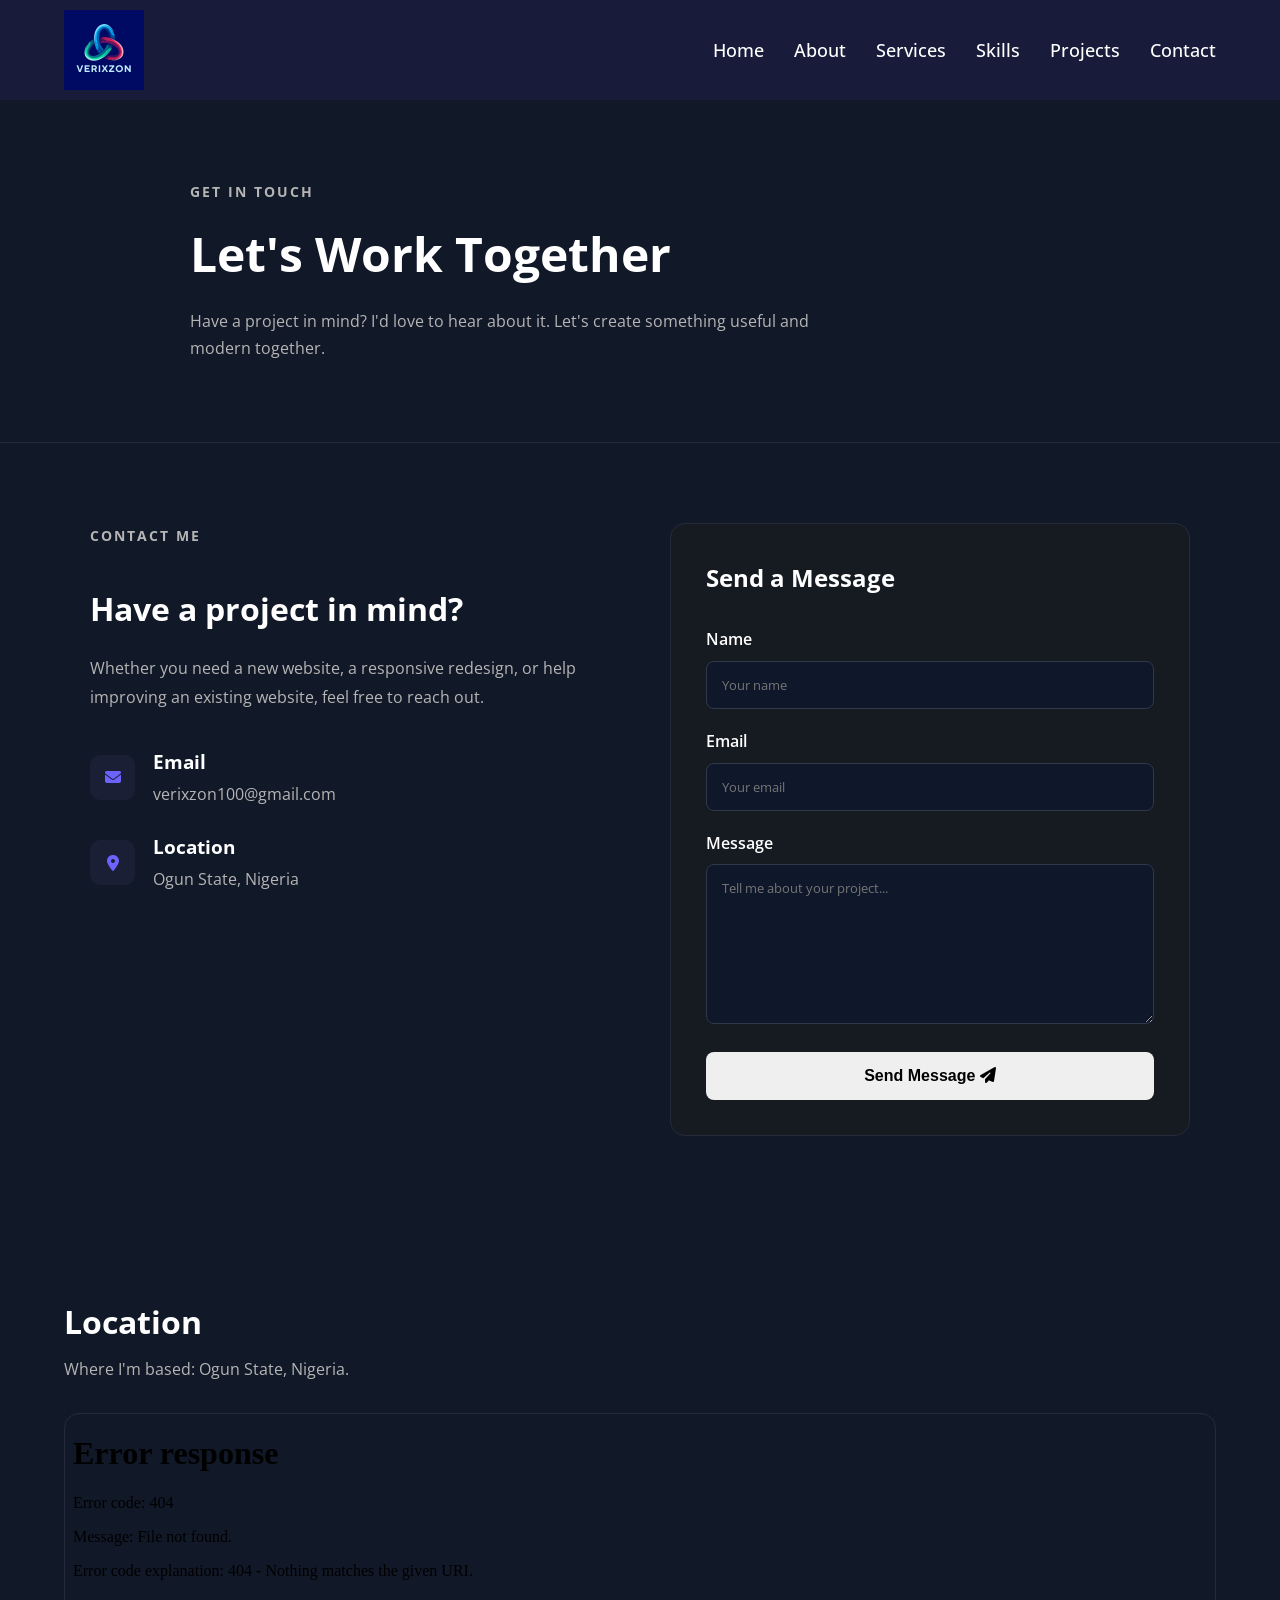
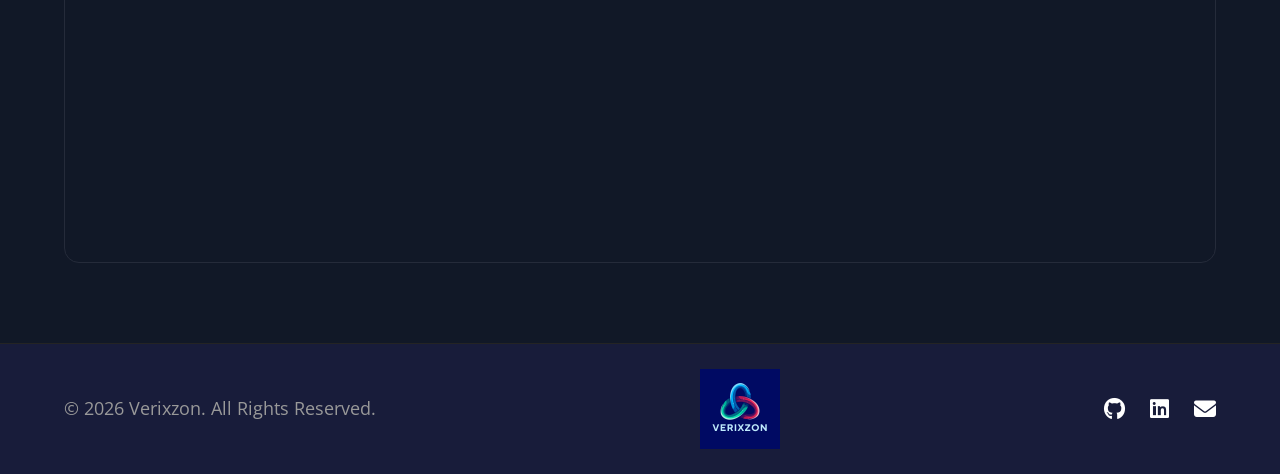
==== contact.html @ d5fb081e "initial commit" ====
<!DOCTYPE html>
<html lang="en">
<head>
    <meta charset="UTF-8">
    <meta name="viewport" content="width=device-width, initial-scale=1.0" >
    <link rel="preconnect" href="https://fonts.googleapis.com">
<link rel="preconnect" href="https://fonts.gstatic.com" crossorigin>
<link href="https://fonts.googleapis.com/css2?family=Open+Sans:ital,wght@0,300..800;1,300..800&display=swap" rel="stylesheet">
   <link rel="stylesheet" href="https://cdnjs.cloudflare.com/ajax/libs/font-awesome/6.5.2/css/all.min.css">
    <link rel="stylesheet" href="./css/style.css">
    <link rel="icon" href="images/logo.verixzon.jpeg">
    <title>My Portfolio Website</title>
</head>
<body>

    <!-- Navigation -->
    <nav class="navbar">
        <div class="container">

            <img src="images/logo.verixzon.jpeg" alt="Verixzon">

            <div class="main-menu-items">
                <ul class="main-menu-list">
                    <li><a href="index.html">Home</a></li>
                    <li><a href="index.html#about">About</a></li>
                    <li><a href="index.html#services">Services</a></li>
                    <li><a href="index.html#skills">Skills</a></li>
                    <li><a href="index.html#projects">Projects</a></li>
                    <li><a href="contact.html">Contact</a></li>
                </ul>
            </div>

        </div>
    </nav>


    <!-- Contact Header -->
    <header class="inner-header">
        <div class="container-sm">
            <p class="contact-label">GET IN TOUCH</p>
            <h1>Let's Work Together</h1>
            <p>
                Have a project in mind? I'd love to hear about it.
                Let's create something useful and modern together.
            </p>
        </div>
    </header>


    <!-- Contact Section -->
    <section class="contact-section">

        <div class="container contact-container">

            <!-- Contact Information -->
            <div class="contact-info">

                <p class="section-label">CONTACT ME</p>

                <h2>Have a project in mind?</h2>

                <p>
                    Whether you need a new website, a responsive redesign,
                    or help improving an existing website, feel free to
                    reach out.
                </p>

                <div class="contact-details">

                    <div class="contact-detail">
                        <i class="fa-solid fa-envelope"></i>

                        <div>
                            <h3>Email</h3>
                            <a href="mailto:verixzon100@gmail.com">
                                verixzon100@gmail.com
                            </a>
                        </div>
                    </div>


                    <div class="contact-detail">
                        <i class="fa-solid fa-location-dot"></i>

                        <div>
                            <h3>Location</h3>
                            <p>Ogun State, Nigeria</p>
                        </div>
                    </div>

                </div>

            </div>


            <!-- Contact Form -->
            <div class="contact-form">

                <h2>Send a Message</h2>

                <form action="https://formspree.io/f/mykrwrya" method="POST">

                    <div class="form-group">
                        <label for="name">Name</label>
                        <input
                            type="text"
                            id="name"
                            name="name"
                            placeholder="Your name"
                            required
                        >
                    </div>


                    <div class="form-group">
                        <label for="email">Email</label>
                        <input
                            type="email"
                            id="email"
                            name="email"
                            placeholder="Your email"
                            required
                        >
                    </div>


                    <div class="form-group">
                        <label for="message">Message</label>
                        <textarea
                            id="message"
                            name="message"
                            placeholder="Tell me about your project..."
                            required
                        ></textarea>
                    </div>


                    <button type="submit" class="btn">
                        Send Message
                        <i class="fa-solid fa-paper-plane"></i>
                    </button>

                </form>

            </div>

        </div>

    </section>


    <!-- Location -->
<section class="location section">
    <div class="container">

        <div class="location-heading">
            <h2>Location</h2>
            <p>Where I'm based: Ogun State, Nigeria.</p>
        </div>

        <div class="map">
            <iframe
                src="YOUR_GOOGLE_MAPS_EMBED_LINK"
                allowfullscreen=""
                loading="lazy"
                referrerpolicy="strict-origin-when-cross-origin">
            </iframe>
        </div>

    </div>
</section>


    <!-- Footer -->
    <footer class="footer">

        <div class="container footer-container">

            <p>
                © 2026 Verixzon. All Rights Reserved.
            </p>

            <div class="footer-logo">
                <img
                    src="images/logo.verixzon.jpeg"
                    alt="Verixzon Logo">
            </div>

            <div class="footer-icons">

                <a
                    href="YOUR_GITHUB_LINK"
                    title="Verixzon GitHub">
                    <i class="fa-brands fa-github"></i>
                </a>

                <a
                    href="YOUR_LINKEDIN_LINK"
                    title="Verixzon LinkedIn">
                    <i class="fa-brands fa-linkedin"></i>
                </a>

                <a
                    href="mailto:verixzon100@gmail.com"
                    title="Send an email">
                    <i class="fa-solid fa-envelope"></i>
                </a>

            </div>

        </div>

    </footer>

</body>
</footer>
</body>
</html>
---- css/style.css ----
/* =========================
   GLOBAL STYLES
========================= */

*{
    margin:0;
    padding:0;
    box-sizing:border-box;
}

html,
body{
    font-family:'Open Sans', sans-serif;
    scroll-behavior:smooth;
    line-height:1.6;
    background:#111827;
    color:white;
}


img{
    max-width:100%;
    display:block;
}


a{
    text-decoration:none;
    color:inherit;
}



/* =========================
   CONTAINER
========================= */

.container{
    width:90%;
    max-width:1200px;
    margin:auto;
}



/* =========================
   NAVBAR
========================= */

.navbar{
    background:#181c3a;
    padding:10px 0;
}


.navbar .container{
    display:flex;
    justify-content:space-between;
    align-items:center;
}


/* Logo */

.navbar img{
    width:80px;
    height:80px;
    object-fit:contain;
}


/* Menu */

.main-menu-list{
    list-style:none;
    display:flex;
    gap:30px;
}


.main-menu-list a{
    color:white;
    font-size:18px;
    font-weight:500;
    transition:0.3s;
}


.main-menu-list a:hover{
    color:#00bfff;
}


/* Mobile menu button (hidden desktop) */

.menu-toggle{
    display:none;
    background:none;
    border:none;
    color:white;
    font-size:28px;
    cursor:pointer;
}





/* =========================
   HERO SECTION
========================= */


.hero{
    padding:80px 0;
}


.hero-container{
    display:flex;
    justify-content:space-between;
    align-items:center;
    gap:70px;
}


/* Text */

.hero-content{
    flex:1;
    max-width:550px;
}


.hero h1{
    font-size:2rem;
    font-weight:700;
    color:#6c63ff;
    margin-bottom:10px;
}


.hero h2{
    font-size:2.5rem;
    font-weight:700;
    line-height:1.3;
}


.hero h2 span{
    color:#6c63ff;
}


.hero p{
    font-size:21px;
    color:#ffffff;
    margin-top:20px;
}



/* Hero Image */

.hero-image{
    flex:1;
    max-width:550px;
}


.hero-image img{
    width:100%;
    height:auto;
}




/* Buttons */

.hero-buttons{
    display:flex;
    gap:20px;
    margin:35px 0;
}


.btn{
    padding:15px 30px;
    border-radius:8px;
    font-size:16px;
    font-weight:600;
    transition:0.3s;
    display:inline-block;
}


.btn-primary{
    background:#6c63ff;
    color:white;
}


.btn-primary:hover{
    background:#5848d6;
}



.btn-secondary{
    border:2px solid #6c63ff;
    color:white;
}


.btn-secondary:hover{
    background:#6c63ff;
}





/* Hero Statistics */

.hero-stats{
    display:flex;
    gap:45px;
    margin-top:40px;
}


.stat{
    text-align:center;
}


.stat i{
    font-size:30px;
    color:#6c63ff;
    margin-bottom:10px;
}


.stat h3{
    font-size:32px;
}


.stat p{
    color:#b3b3b3;
    font-size:15px;
}


/* =========================
   OVERVIEW / SERVICES
========================= */


.overview{
    padding:80px 0;
}


.overview .container{
    display:flex;
    gap:25px;
}


.card{
    flex:1;
    background:#161b22;
    padding:30px;
    border-radius:15px;
    transition:0.3s;
}


.card:hover{
    transform:translateY(-5px);
}


.card i{
    font-size:30px;
    color:#6c63ff;
    margin-bottom:20px;
}


.card h3{
    margin-bottom:15px;
    font-size:22px;
}


.card p{
    color:#b5b5b5;
    line-height:1.7;
    font-size:18px;
}


.card ul{
    list-style:none;
}


.card ul li{
    margin:12px 0;
    color:#b5b5b5;
}


.card a{
    color:#6c63ff;
    font-weight:bold;
}





/* =========================
   SKILLS
========================= */


.skill{
    display:flex;
    justify-content:space-between;
    margin-bottom:8px;
}


.bar{
    width:100%;
    height:8px;
    background:#333;
    border-radius:20px;
    overflow:hidden;
    margin-bottom:20px;
}


/* renamed classes to avoid conflict */

.skill-html{
    width:95%;
    height:100%;
    background:#6c63ff;
    border-radius:20px;
}


.skill-css{
    width:90%;
    height:100%;
    background:#00c6ff;
    border-radius:20px;
}


.skill-js{
    width:40%;
    height:100%;
    background:#00ffaa;
    border-radius:20px;
}





/* =========================
   PROJECTS
========================= */


.projects{
    padding:80px 0;
}


.projects .container{
    display:block;
}



.section-title{
    display:flex;
    justify-content:space-between;
    align-items:center;
    margin-bottom:40px;
}


.section-title h2{
    font-size:2rem;
}


.section-title a{
    color:#6c63ff;
    font-weight:600;
}



.project-grid{
    display:grid;
    grid-template-columns:repeat(3,1fr);
    gap:30px;
}



.project-card{
    background:#161b22;
    border-radius:15px;
    overflow:hidden;
    transition:0.3s;
}


.project-card:hover{
    transform:translateY(-8px);
}



.project-card img{
    width:100%;
    height:220px;
    object-fit:cover;
    background:white;
}



.project-info{
    padding:20px;
}


.project-info h3{
    margin-bottom:10px;
}



.project-info p{
    color:#b5b5b5;
    line-height:1.6;
}



.project-links{
    display:flex;
    gap:20px;
    margin-top:20px;
}



.project-links a{
    color:#6c63ff;
    font-size:20px;
    transition:0.3s;
}


.project-links a:hover{
    color:#00bfff;
}



/* =========================
   CTA SECTION
========================= */

.cta{
    padding:70px 0;
}


.cta-container{
    background:#181c3a;
    border-radius:18px;
    padding:40px 45px;

    display:flex;
    justify-content:space-between;
    align-items:center;
    gap:30px;
}


.cta-content{
    display:flex;
    align-items:center;
    gap:25px;
}


.cta-icon{
    width:70px;
    height:70px;

    background:#6c63ff;
    border-radius:15px;

    display:flex;
    justify-content:center;
    align-items:center;
}


.cta-icon i{
    font-size:28px;
    color:white;
}


.cta-text h2{
    font-size:25px;
    margin-bottom:10px;
}


.cta-text p{
    color:#b8b8b8;
}


.cta-btn{

    background:#6c63ff;
    color:white;

    padding:16px 30px;

    border-radius:10px;

    font-weight:600;

    transition:0.3s;
}


.cta-btn:hover{
    background:#5848d6;
}







/* =========================
   FOOTER
========================= */


.footer{

    background:#181c3a;

    padding:25px 0;

    border-top:1px solid #242424;
}



.footer-container{

    display:flex;

    justify-content:space-between;

    align-items:center;
}



.footer p{

    color:#999;

    font-size:18px;
}



.footer-logo img{

    width:80px;

    height:80px;

    object-fit:contain;

}



.footer-icons{

    display:flex;

    gap:25px;

}



.footer-icons a{

    color:white;

    font-size:22px;

    transition:0.3s;

}



.footer-icons a:hover{

    color:#6c63ff;

}








/* =========================
   CONTACT PAGE
========================= */



.inner-header{

    background:#111827;

    padding:80px 0;

    border-bottom:1px solid #252b3a;

}



.inner-header .container-sm{

    width:90%;

    max-width:900px;

    margin:auto;

}



.contact-label,
.section-label{

    color:#6c63ff;

    font-size:14px;

    font-weight:700;

    letter-spacing:2px;

    margin-bottom:12px;

}



.inner-header h1{

    font-size:3rem;

    margin-bottom:15px;

}



.inner-header p{

    color:#b5b5b5;

    max-width:650px;

    line-height:1.7;

}





/* Contact Main */

.contact-section{

    padding:80px 0;

}



.contact-container{

    width:90%;

    max-width:1100px;

    margin:auto;


    display:grid;

    grid-template-columns:1fr 1fr;

    gap:60px;

}




.contact-info h2{

    font-size:2rem;

    margin-bottom:20px;

}



.contact-info > p{

    color:#b5b5b5;

    line-height:1.8;

    margin-bottom:35px;

}




.contact-details{

    display:flex;

    flex-direction:column;

    gap:25px;

}



.contact-detail{

    display:flex;

    align-items:center;

    gap:18px;

}



.contact-detail > i{

    width:45px;

    height:45px;

    background:#1b1f35;

    color:#6c63ff;

    border-radius:10px;


    display:flex;

    justify-content:center;

    align-items:center;

}



.contact-detail h3{

    margin-bottom:5px;

}



.contact-detail p,
.contact-detail a{

    color:#b5b5b5;

}




.contact-detail a:hover{

    color:#6c63ff;

}






/* Contact Form */


.contact-form{

    background:#161b22;

    padding:35px;

    border-radius:15px;

    border:1px solid #252b3a;

}



.contact-form h2{

    margin-bottom:30px;

}



.form-group{

    margin-bottom:20px;

}



.form-group label{

    display:block;

    margin-bottom:8px;

    font-weight:600;

}



.contact-form input,
.contact-form textarea{


    width:100%;


    padding:14px 15px;


    background:#0f172a;


    color:white;


    border:1px solid #30384a;


    border-radius:8px;


    font-family:inherit;

}



.contact-form input:focus,
.contact-form textarea:focus{

    outline:none;

    border-color:#6c63ff;

}



.contact-form textarea{

    height:160px;

    resize:vertical;

}



.contact-form .btn{

    width:100%;

    border:none;

    cursor:pointer;

}







/* =========================
   LOCATION
========================= */


.location{

    padding:80px 0;

}



.location .container{

    display:block;

}



.location-heading{

    margin-bottom:30px;

}



.location-heading h2{

    font-size:2rem;

    margin-bottom:10px;

}



.location-heading p{

    color:#b5b5b5;

}




.map{

    width:100%;

    height:450px;

    overflow:hidden;

    border-radius:15px;

    border:1px solid #252b3a;

}



.map iframe{

    width:100%;

    height:100%;

    border:0;

}

/* =====================================
   RESPONSIVE DESIGN
===================================== */


/* =========================
   1200px - SMALL LAPTOP
========================= */

@media(max-width:1200px){

    .hero-container{
        gap:40px;
    }


    .hero h2{
        font-size:2.2rem;
    }


    .project-grid{
        gap:25px;
    }


    .cta-container{
        padding:35px;
    }

}

/* =========================
   992px - TABLET LANDSCAPE
========================= */

@media(max-width:992px){


    /* Hero */

    .hero-container{
        gap:30px;
    }


    .hero h2{
        font-size:2rem;
    }


    .hero p{
        font-size:18px;
    }



    /* Overview cards */

    .overview .container{

        flex-direction:column;

    }



    /* Projects */

    .project-grid{

        grid-template-columns:repeat(2,1fr);

    }




    /* Contact */

    .contact-container{

        gap:40px;

    }




    /* CTA */

    .cta-container{

        gap:20px;

    }


}

/* =========================
   768px - TABLET / LARGE MOBILE
========================= */

@media(max-width:768px){



    /* NAVBAR */

    .navbar .container{

        position:relative;

    }



    .menu-toggle{

        display:block;

    }



    .main-menu-items{

        position:absolute;

        top:100%;

        left:0;

        width:100%;


        background:#181c3a;


        display:none;

        padding:20px;

    }



    .main-menu-items.active{

        display:block;

    }



    .main-menu-list{

        flex-direction:column;

        gap:20px;

    }





    /* HERO */

    .hero-container{

        flex-direction:column;

        text-align:center;

    }



    .hero-content{

        max-width:100%;

    }



    .hero-image{

        max-width:450px;

    }



    .hero-buttons{

        justify-content:center;

    }



    .hero-stats{

        justify-content:center;

        flex-wrap:wrap;

    }





    /* PROJECTS */

    .project-grid{

        grid-template-columns:1fr;

    }



    .section-title{

        flex-direction:column;

        align-items:flex-start;

        gap:15px;

    }





    /* CTA */

    .cta-container{

        flex-direction:column;

        text-align:center;

    }



    .cta-content{

        flex-direction:column;

    }



    /* FOOTER */

    .footer-container{

        flex-direction:column;

        gap:25px;

    }





    /* CONTACT */

    .contact-container{

        grid-template-columns:1fr;

    }



}

/* =========================
   576px - SMALL PHONES
========================= */

@media(max-width:576px){



    .container{

        width:92%;

    }




    /* Navbar */

    .navbar img{

        width:65px;

        height:65px;

    }




    /* Hero */


    .hero{

        padding:50px 0;

    }



    .hero h1{

        font-size:1.5rem;

    }



    .hero h2{

        font-size:1.8rem;

    }



    .hero p{

        font-size:16px;

    }




    .hero-buttons{

        flex-direction:column;

        width:100%;

    }



    .btn{

        width:100%;

        text-align:center;

    }




    .hero-stats{

        flex-direction:column;

        gap:25px;

    }





    /* Cards */

    .card{

        padding:20px;

    }



    .card p{

        font-size:16px;

    }





    /* Projects */

    .project-card img{

        height:200px;

    }





    /* CTA */

    .cta-text h2{

        font-size:20px;

    }



    .cta-btn{

        width:100%;

        text-align:center;

    }





    /* Contact */

    .inner-header h1{

        font-size:2rem;

    }



    .contact-form{

        padding:20px;

    }



    .map{

        height:300px;

    }


}
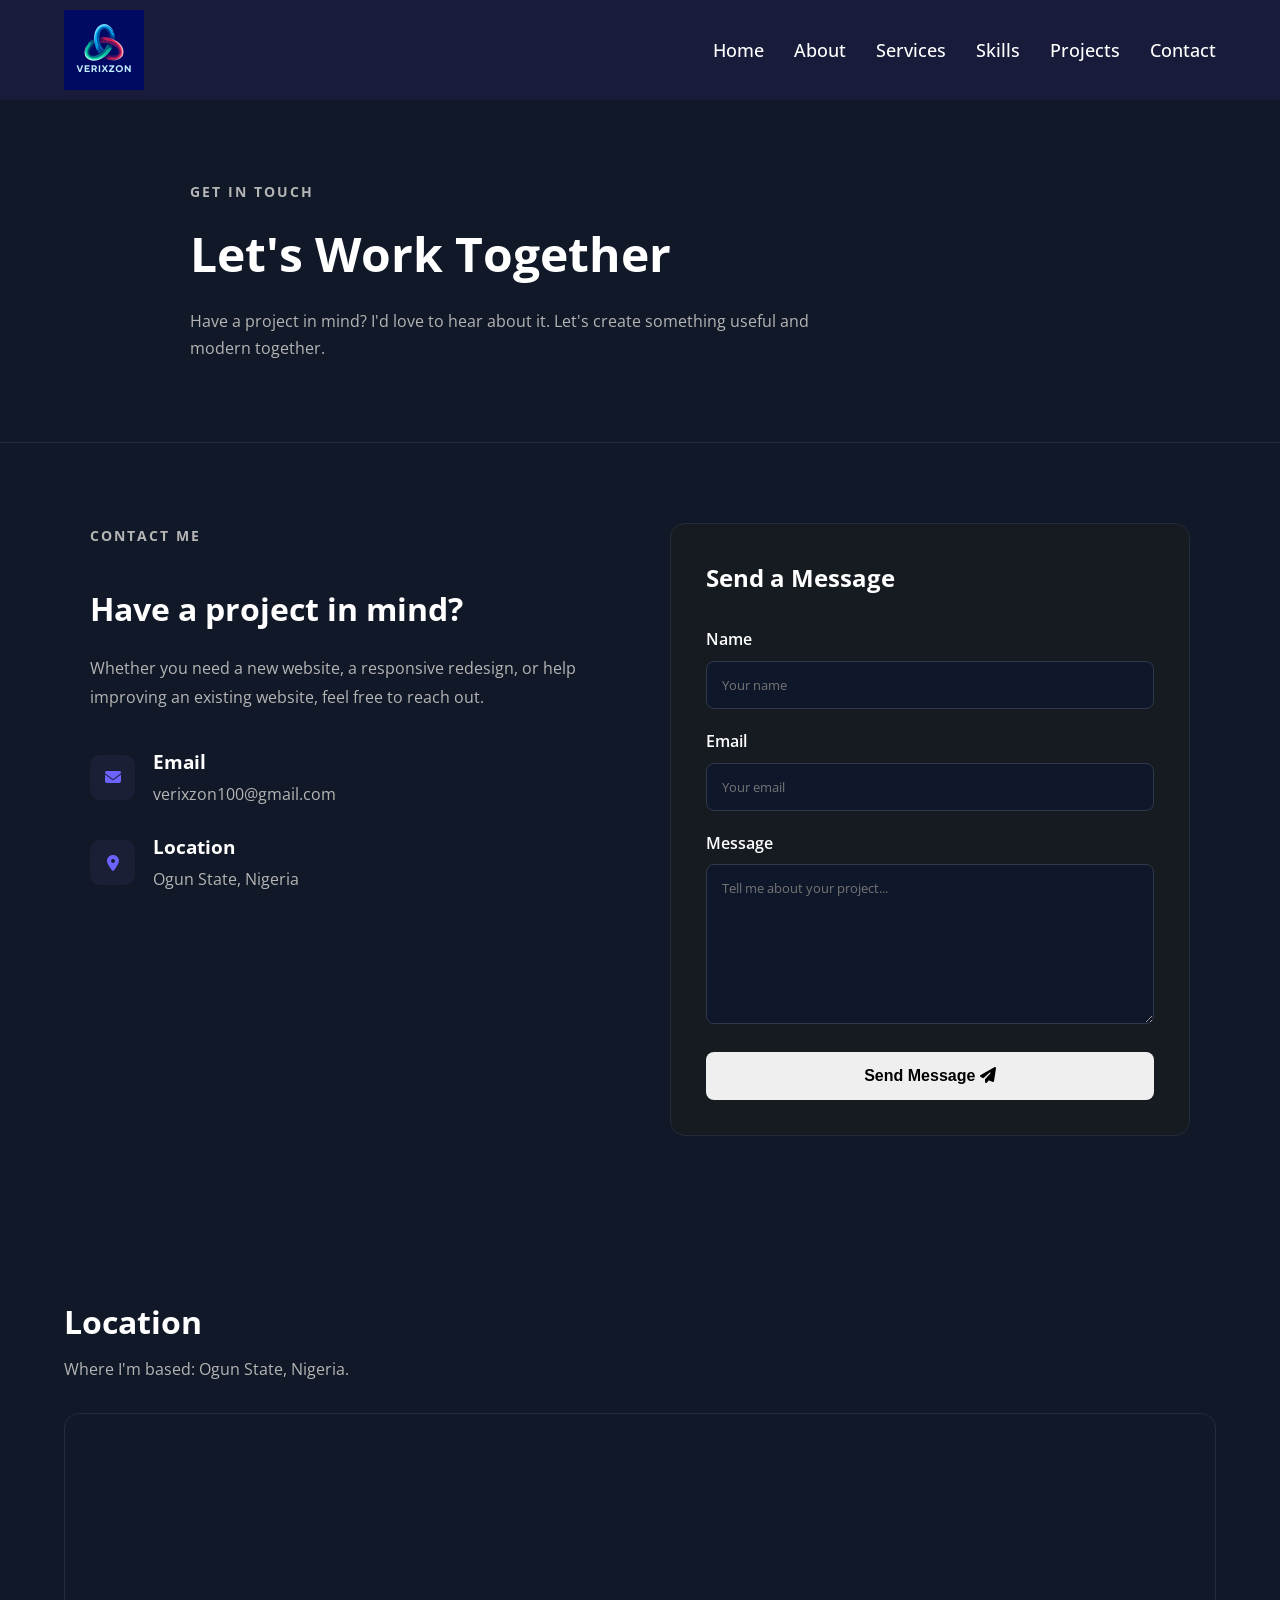
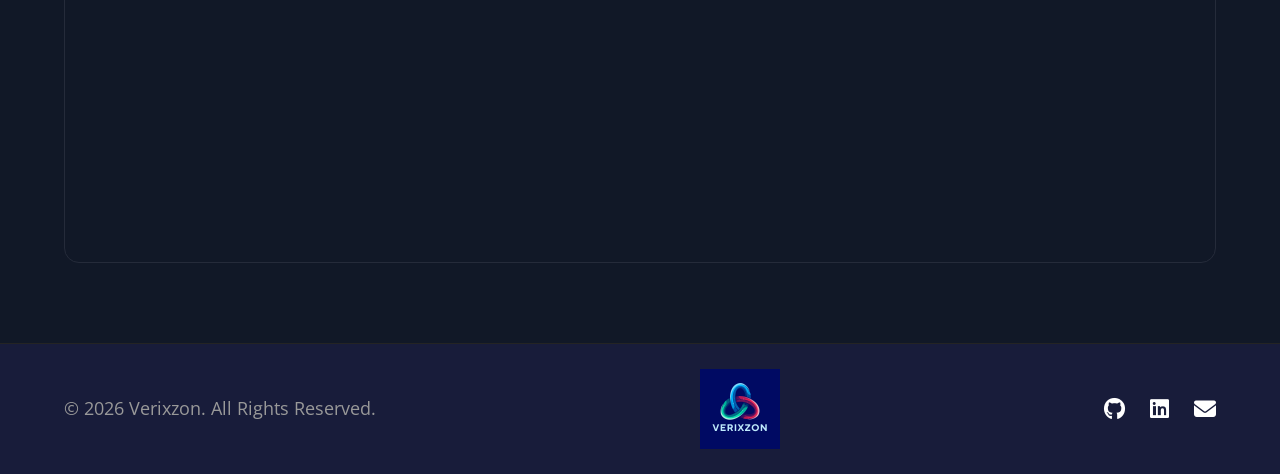
==== commit 5ec59ee8: "changed location link and updated github link" ====
--- a/contact.html
+++ b/contact.html
@@ -94,11 +94,12 @@
 
 
             <!-- Contact Form -->
+
             <div class="contact-form">
 
                 <h2>Send a Message</h2>
 
-                <form action="https://formspree.io/f/mykrwrya" method="POST">
+                <form action="https://formspree.io/f/mpparand" method="POST">
 
                     <div class="form-group">
                         <label for="name">Name</label>
@@ -160,7 +161,7 @@
 
         <div class="map">
             <iframe
-                src="YOUR_GOOGLE_MAPS_EMBED_LINK"
+                src="https://www.google.com/maps/embed?pb=!1m18!1m12!1m3!1d15846.723709307873!2d3.085224355419919!3d6.808611600000012!2m3!1f0!2f0!3f0!3m2!1i1024!2i768!4f13.1!3m3!1m2!1s0x103ba15eba002149%3A0x3d6c6240ff474cd9!2sOlabisi%20Onabanjo%20University%3B%20College%20Of%20Engineering%20and%20Enviromental%20Studies%2C%20Ibogun%20Campus!5e0!3m2!1sen!2sng!4v1786531840376!5m2!1sen!2sng" width="600" height="450" style="border:0;" allowfullscreen="" loading="lazy" referrerpolicy="strict-origin-when-cross-origin">"
                 allowfullscreen=""
                 loading="lazy"
                 referrerpolicy="strict-origin-when-cross-origin">
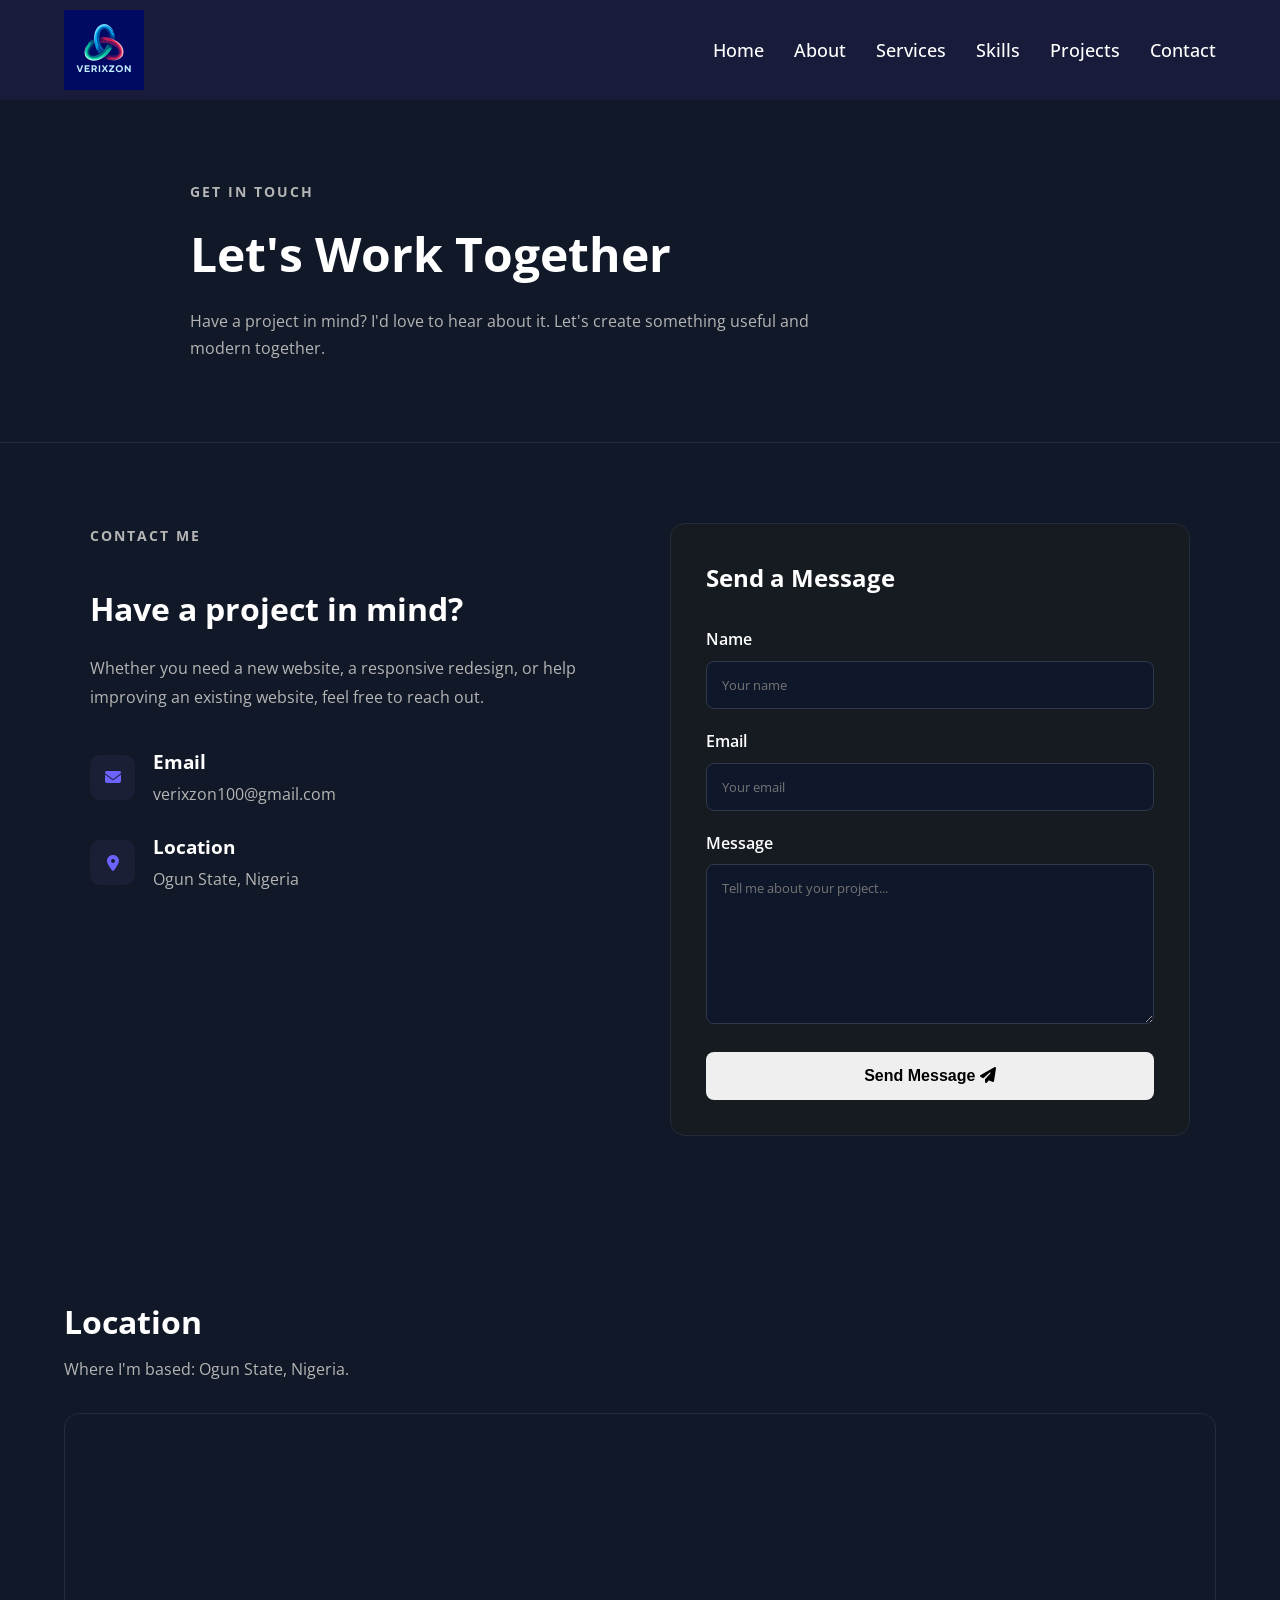
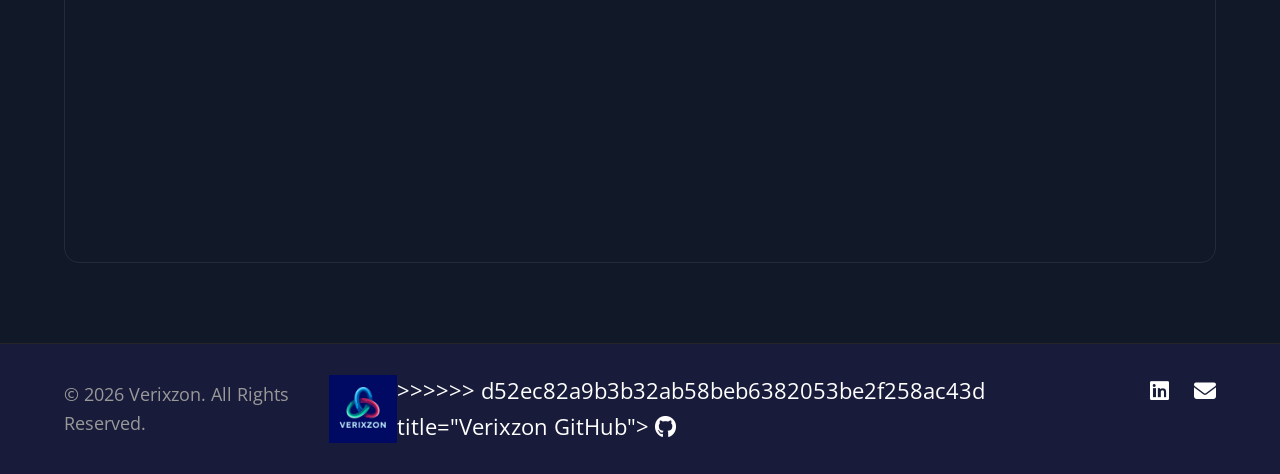
==== commit 820d2c33: "Merge GitHub repository with local VERIXZON project" ====
--- a/contact.html
+++ b/contact.html
@@ -190,13 +190,17 @@
             <div class="footer-icons">
 
                 <a
-                    href="YOUR_GITHUB_LINK"
+<<<<<<< HEAD
+                    href="https://github.com/verixzon"
+=======
+                    href="https://github.com/Verixzon/Verixzon-porfolio"
+>>>>>>> d52ec82a9b3b32ab58beb6382053be2f258ac43d
                     title="Verixzon GitHub">
                     <i class="fa-brands fa-github"></i>
                 </a>
 
                 <a
-                    href="YOUR_LINKEDIN_LINK"
+                    href="https://www.linkedin.com/in/verixzon-verixzon-674309428?utm_source=share_via&utm_content=profile&utm_medium=member_android"
                     title="Verixzon LinkedIn">
                     <i class="fa-brands fa-linkedin"></i>
                 </a>
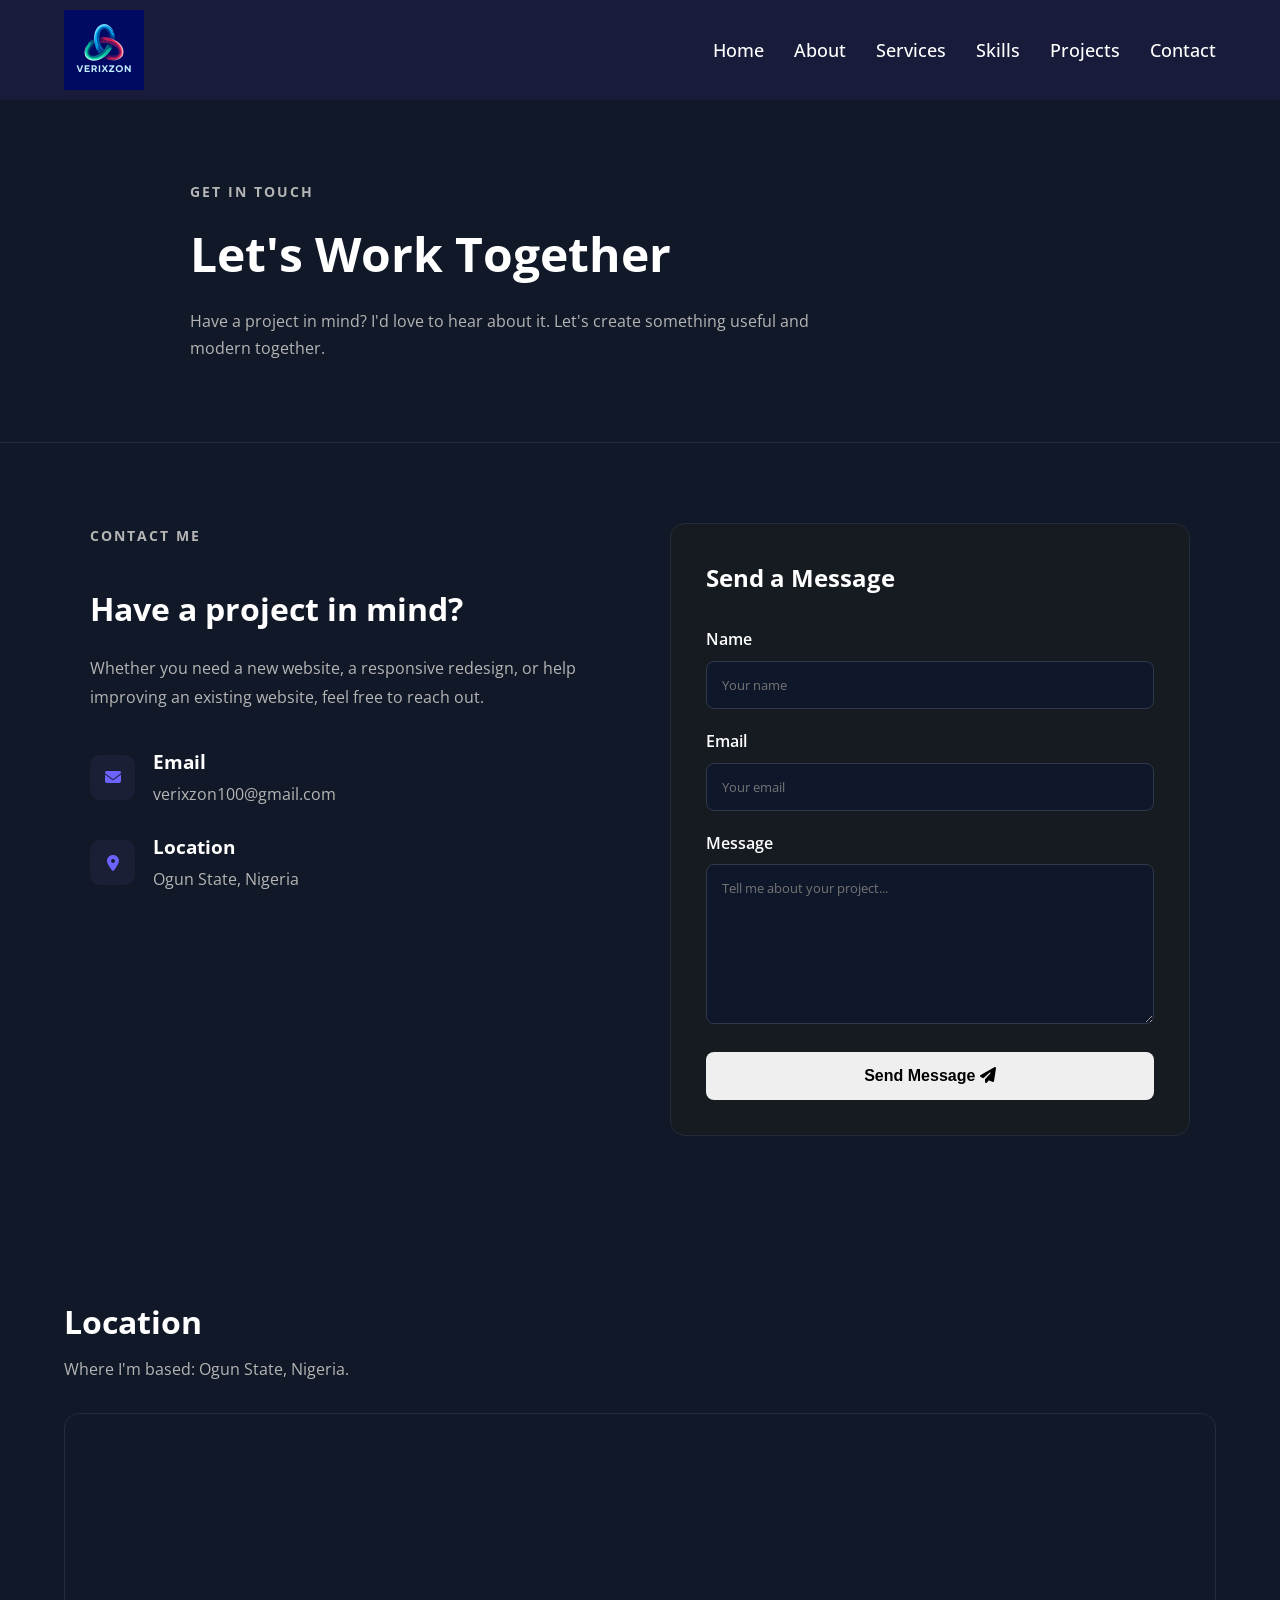
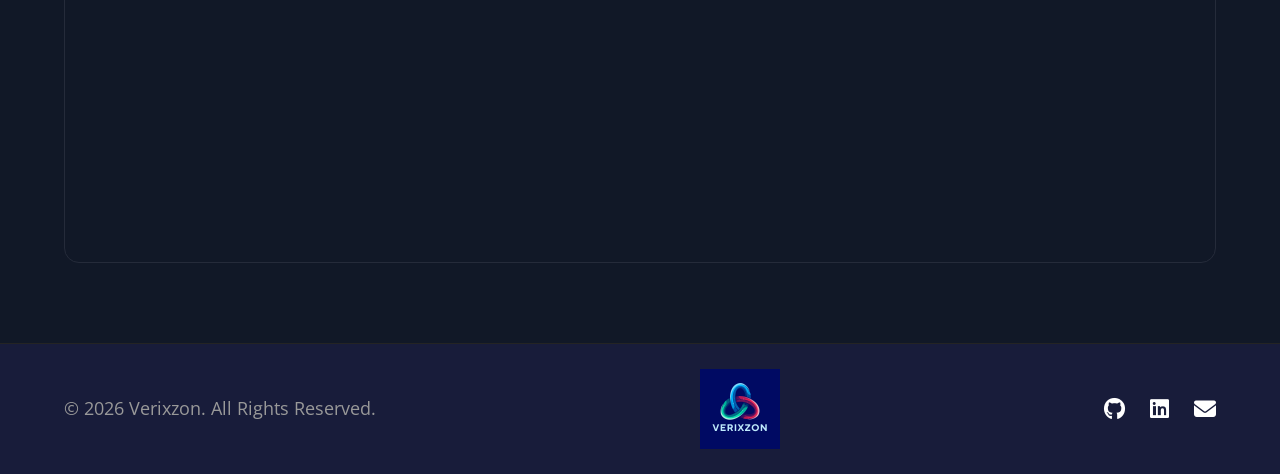
==== commit 0619ce11: "Fix HTML merge conflicts" ====
--- a/contact.html
+++ b/contact.html
@@ -190,11 +190,7 @@
             <div class="footer-icons">
 
                 <a
-<<<<<<< HEAD
                     href="https://github.com/verixzon"
-=======
-                    href="https://github.com/Verixzon/Verixzon-porfolio"
->>>>>>> d52ec82a9b3b32ab58beb6382053be2f258ac43d
                     title="Verixzon GitHub">
                     <i class="fa-brands fa-github"></i>
                 </a>
